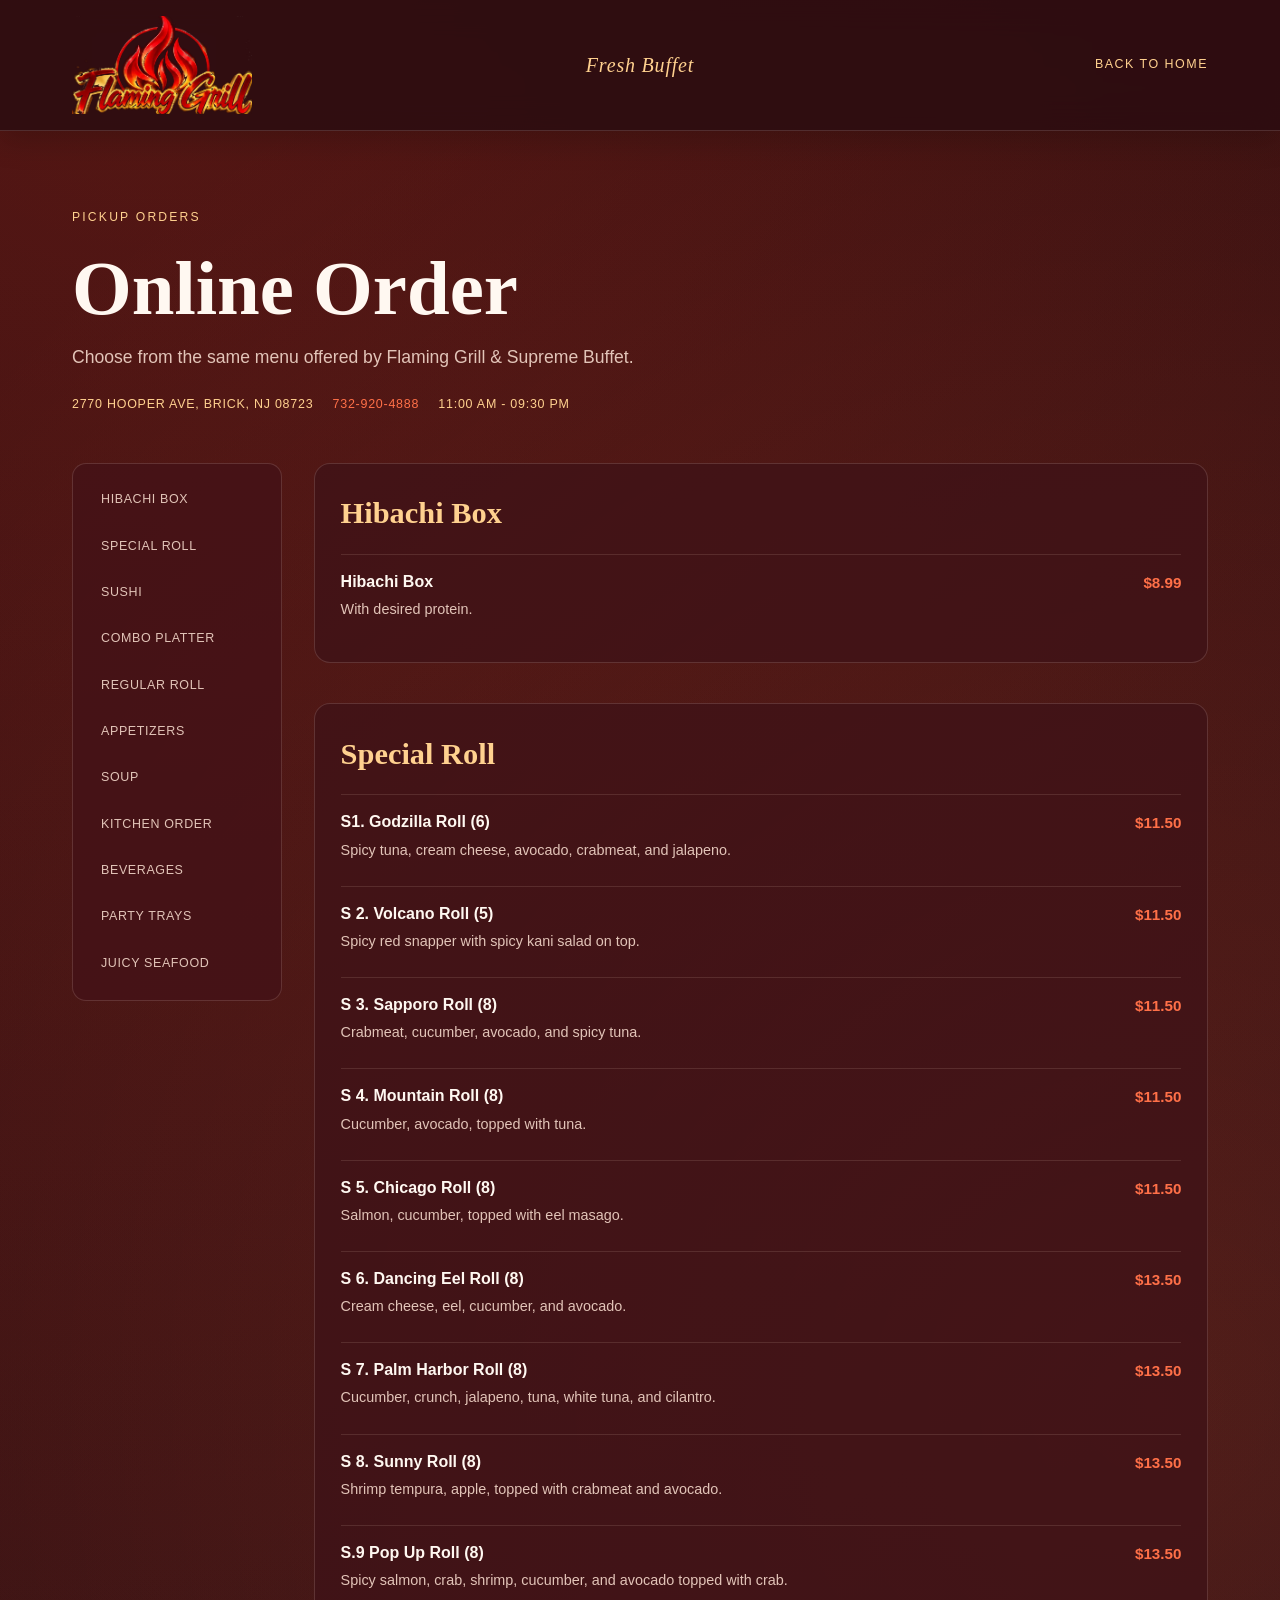
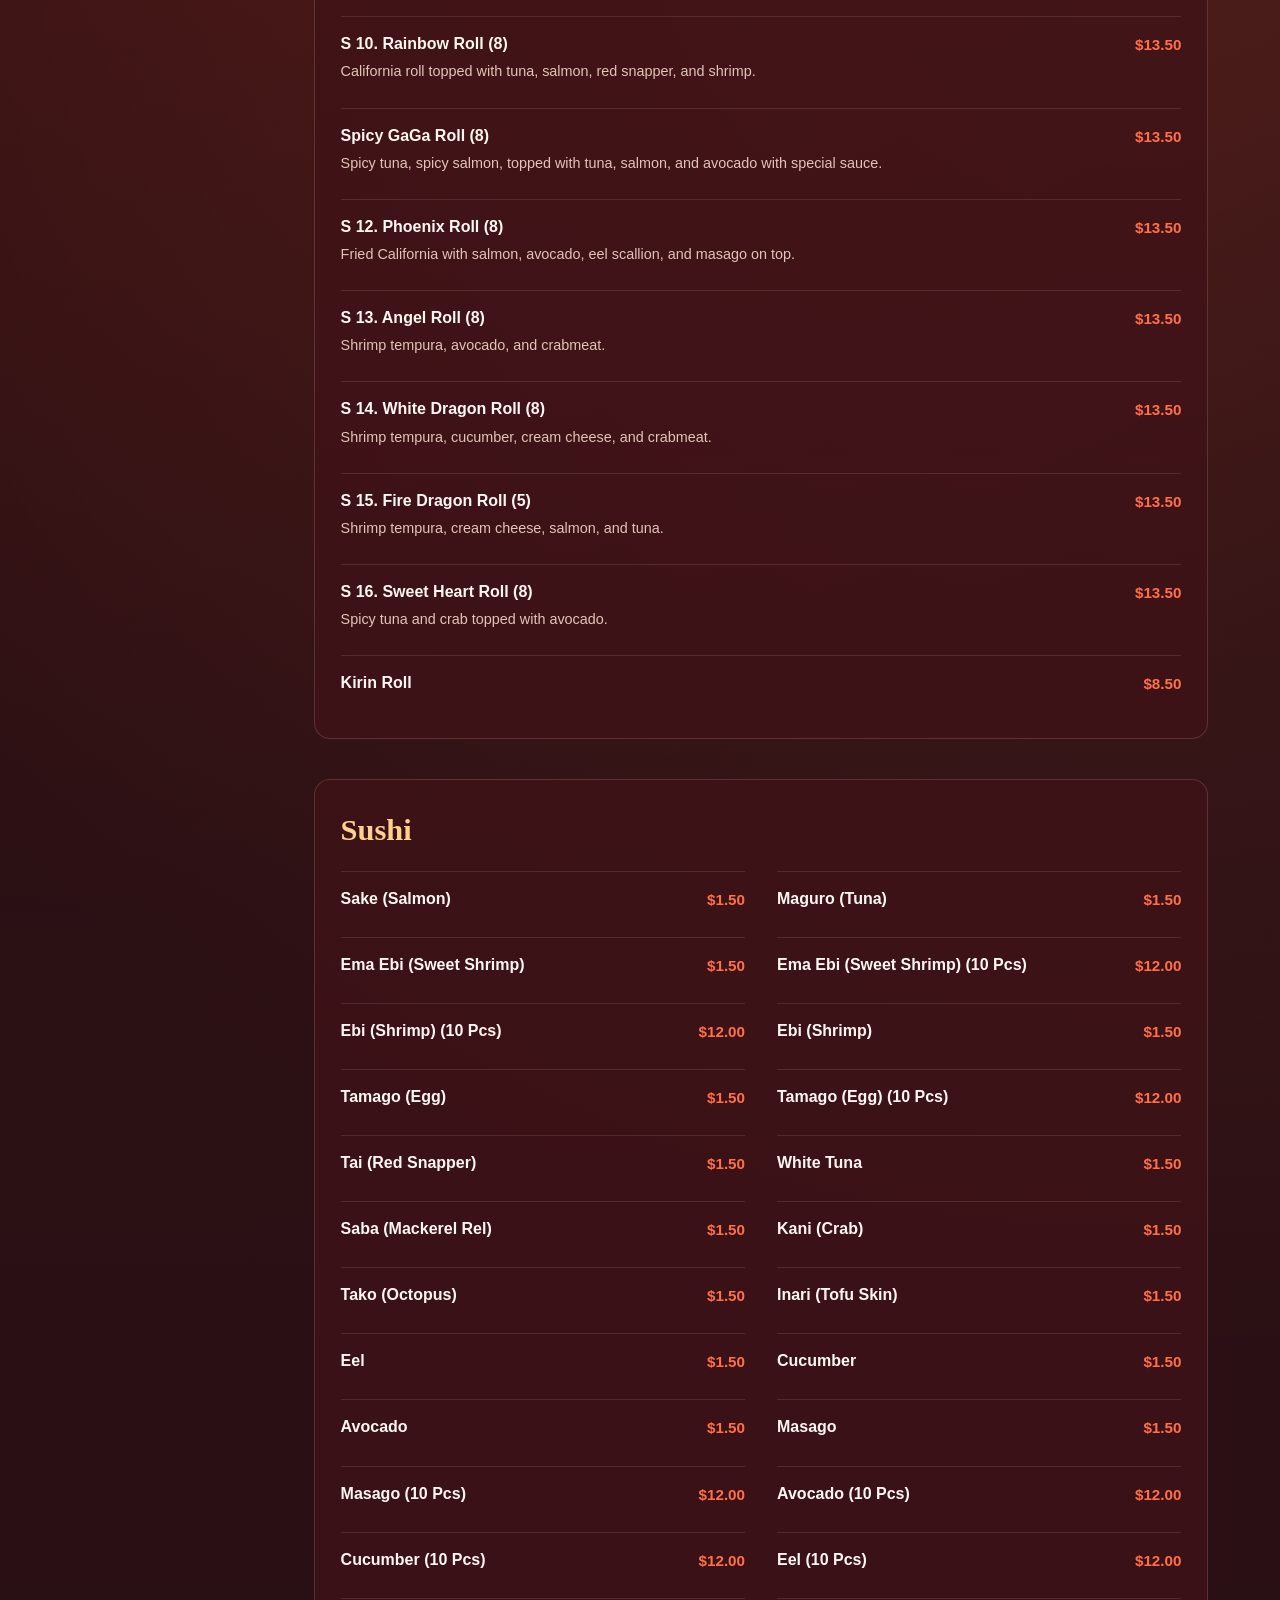
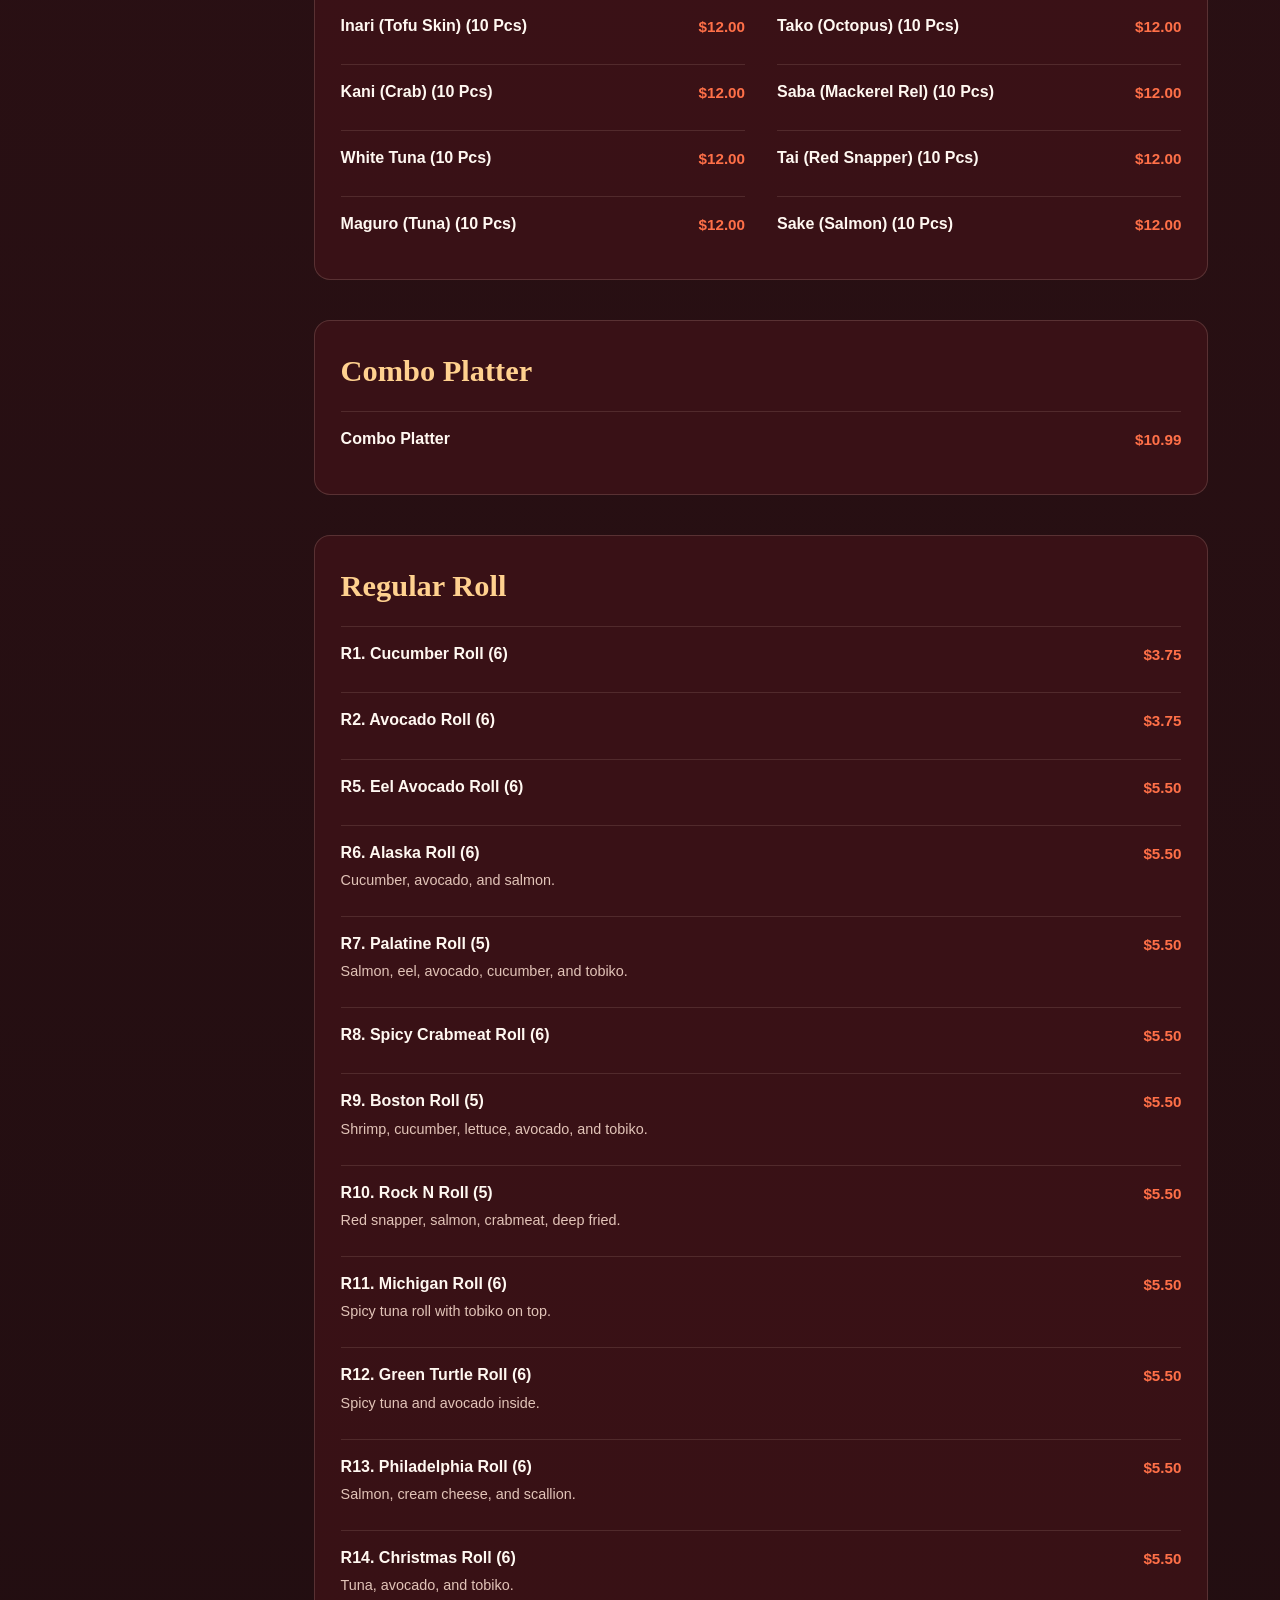
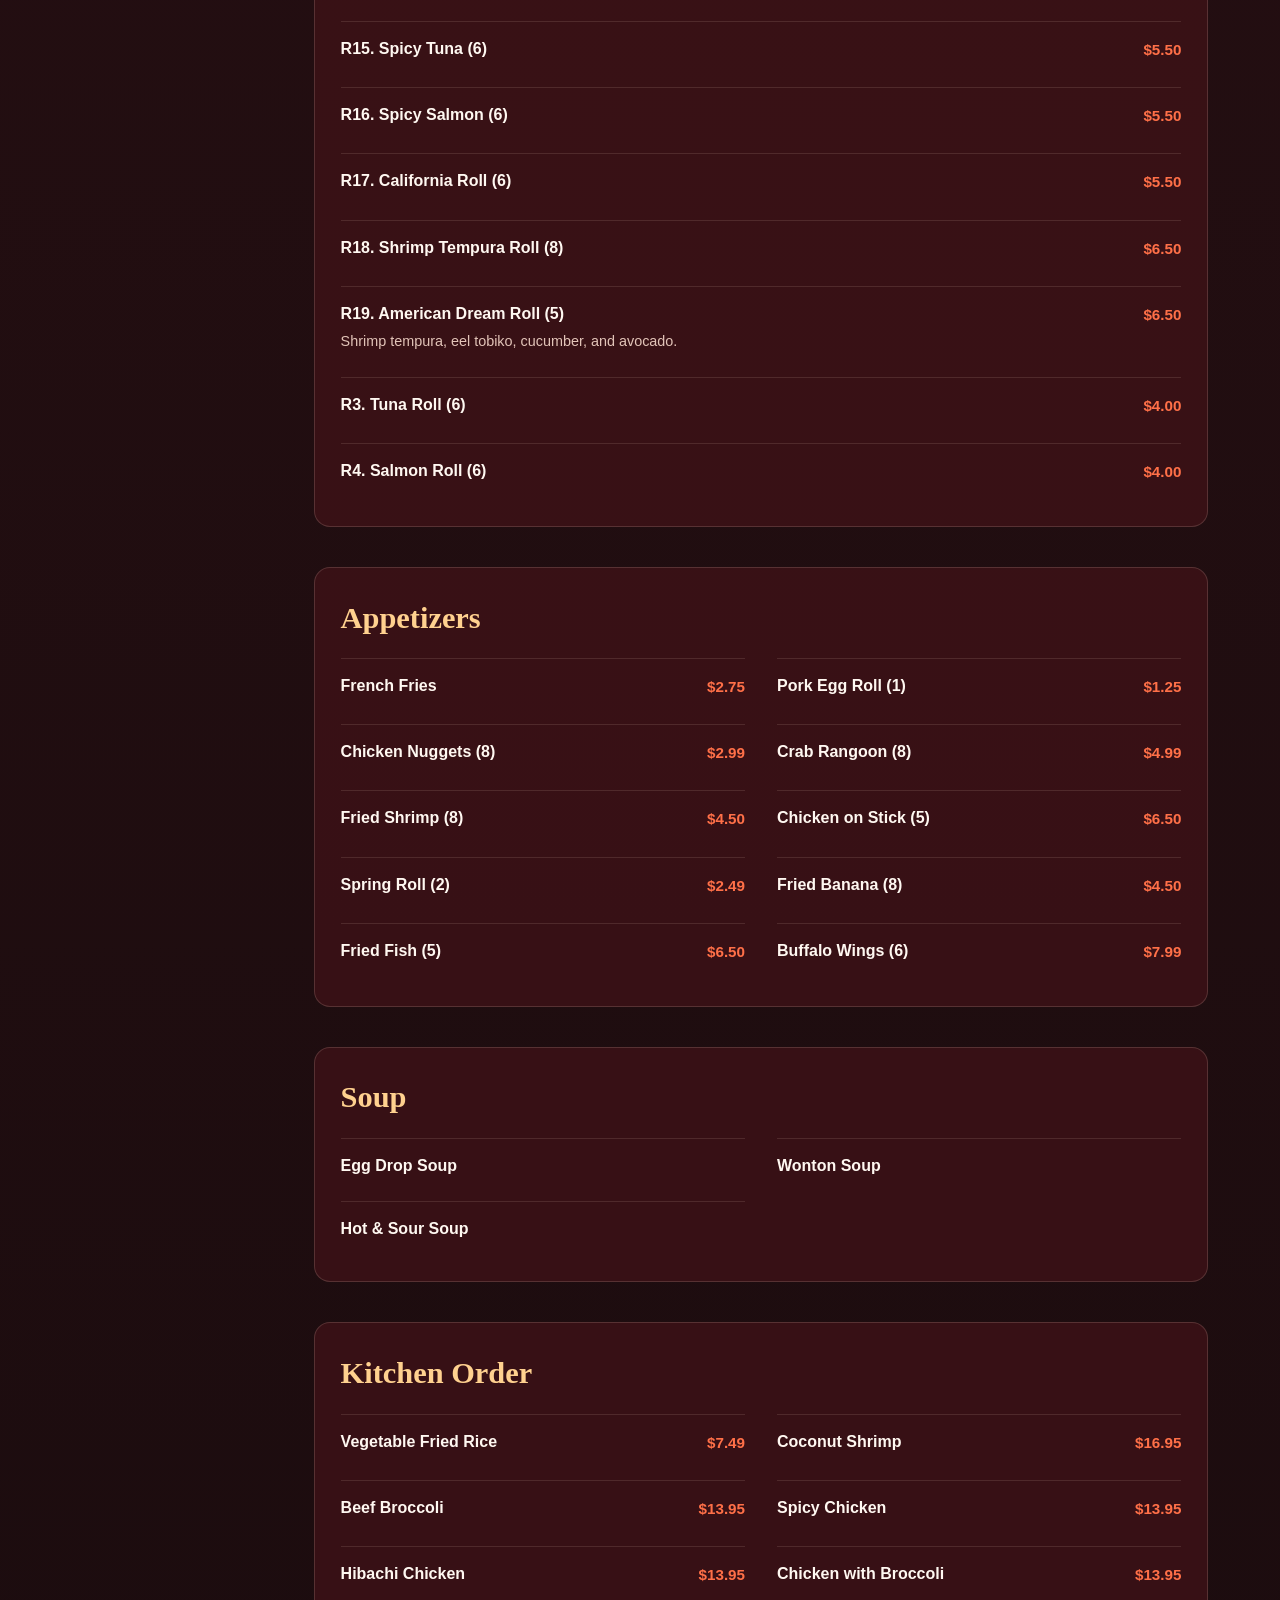
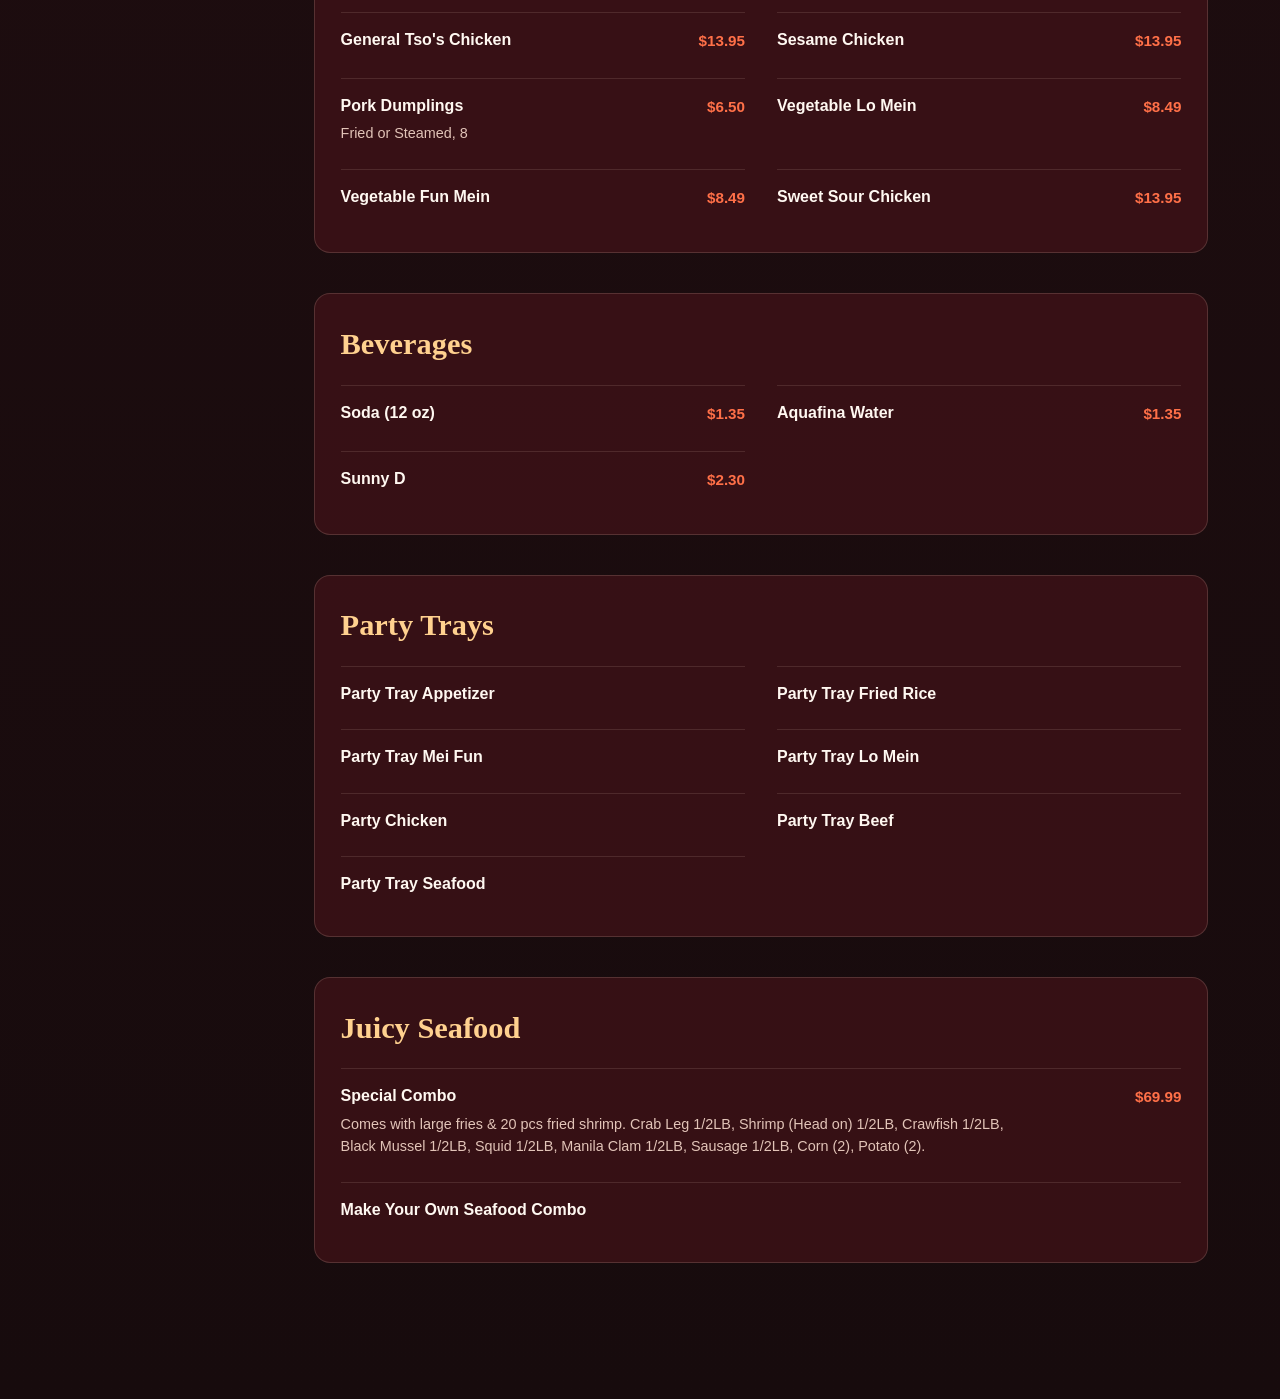
==== order.html @ c7688d75 "Build Flaming Grill restaurant site" ====
<!DOCTYPE html>
<html lang="en">
<head>
    <meta charset="UTF-8">
    <meta name="viewport" content="width=device-width, initial-scale=1.0">
    <title>Online Order | Flaming Grill</title>
    <meta name="description" content="Order sushi, hibachi, seafood, kitchen favorites, and more from Flaming Grill in Brick, New Jersey.">
    <link rel="stylesheet" href="styles.css">
</head>
<body class="order-page">
    <nav class="navbar" aria-label="Primary navigation">
        <div class="nav-container">
            <a class="logo" href="./index.html" aria-label="Flaming Grill home">
                <img class="logo-image-extracted" src="./images/flaming-grill-transparent.png" alt="Flaming Grill">
            </a>
            <span class="nav-slogan">Fresh Buffet</span>
            <a class="back-link" href="./index.html">Back to Home</a>
        </div>
    </nav>

    <main class="order-main">
        <header class="order-header">
            <span class="eyebrow">Pickup orders</span>
            <h1>Online Order</h1>
            <p>Choose from the same menu offered by Flaming Grill &amp; Supreme Buffet.</p>
            <div class="order-meta">
                <span>2770 HOOPER AVE, BRICK, NJ 08723</span>
                <a href="tel:+17329204888">732-920-4888</a>
                <span>11:00 AM - 09:30 PM</span>
            </div>
        </header>

        <div class="order-layout">
            <aside class="order-categories" aria-label="Order categories">
                <a href="#hibachi-box">Hibachi Box</a>
                <a href="#special-roll">Special Roll</a>
                <a href="#sushi">Sushi</a>
                <a href="#combo-platter">Combo Platter</a>
                <a href="#regular-roll">Regular Roll</a>
                <a href="#appetizers">Appetizers</a>
                <a href="#soup">Soup</a>
                <a href="#kitchen-order">Kitchen Order</a>
                <a href="#beverages">Beverages</a>
                <a href="#party-trays">Party Trays</a>
                <a href="#juicy-seafood">Juicy Seafood</a>
            </aside>

            <div class="order-menu">
                <section class="order-section" id="hibachi-box">
                    <h2>Hibachi Box</h2>
                    <article class="order-item"><div><h3>Hibachi Box</h3><p>With desired protein.</p></div><strong>$8.99</strong></article>
                </section>

                <section class="order-section" id="special-roll">
                    <h2>Special Roll</h2>
                    <div class="order-items">
                        <article class="order-item"><div><h3>S1. Godzilla Roll (6)</h3><p>Spicy tuna, cream cheese, avocado, crabmeat, and jalapeno.</p></div><strong>$11.50</strong></article>
                        <article class="order-item"><div><h3>S 2. Volcano Roll (5)</h3><p>Spicy red snapper with spicy kani salad on top.</p></div><strong>$11.50</strong></article>
                        <article class="order-item"><div><h3>S 3. Sapporo Roll (8)</h3><p>Crabmeat, cucumber, avocado, and spicy tuna.</p></div><strong>$11.50</strong></article>
                        <article class="order-item"><div><h3>S 4. Mountain Roll (8)</h3><p>Cucumber, avocado, topped with tuna.</p></div><strong>$11.50</strong></article>
                        <article class="order-item"><div><h3>S 5. Chicago Roll (8)</h3><p>Salmon, cucumber, topped with eel masago.</p></div><strong>$11.50</strong></article>
                        <article class="order-item"><div><h3>S 6. Dancing Eel Roll (8)</h3><p>Cream cheese, eel, cucumber, and avocado.</p></div><strong>$13.50</strong></article>
                        <article class="order-item"><div><h3>S 7. Palm Harbor Roll (8)</h3><p>Cucumber, crunch, jalapeno, tuna, white tuna, and cilantro.</p></div><strong>$13.50</strong></article>
                        <article class="order-item"><div><h3>S 8. Sunny Roll (8)</h3><p>Shrimp tempura, apple, topped with crabmeat and avocado.</p></div><strong>$13.50</strong></article>
                        <article class="order-item"><div><h3>S.9 Pop Up Roll (8)</h3><p>Spicy salmon, crab, shrimp, cucumber, and avocado topped with crab.</p></div><strong>$13.50</strong></article>
                        <article class="order-item"><div><h3>S 10. Rainbow Roll (8)</h3><p>California roll topped with tuna, salmon, red snapper, and shrimp.</p></div><strong>$13.50</strong></article>
                        <article class="order-item"><div><h3>Spicy GaGa Roll (8)</h3><p>Spicy tuna, spicy salmon, topped with tuna, salmon, and avocado with special sauce.</p></div><strong>$13.50</strong></article>
                        <article class="order-item"><div><h3>S 12. Phoenix Roll (8)</h3><p>Fried California with salmon, avocado, eel scallion, and masago on top.</p></div><strong>$13.50</strong></article>
                        <article class="order-item"><div><h3>S 13. Angel Roll (8)</h3><p>Shrimp tempura, avocado, and crabmeat.</p></div><strong>$13.50</strong></article>
                        <article class="order-item"><div><h3>S 14. White Dragon Roll (8)</h3><p>Shrimp tempura, cucumber, cream cheese, and crabmeat.</p></div><strong>$13.50</strong></article>
                        <article class="order-item"><div><h3>S 15. Fire Dragon Roll (5)</h3><p>Shrimp tempura, cream cheese, salmon, and tuna.</p></div><strong>$13.50</strong></article>
                        <article class="order-item"><div><h3>S 16. Sweet Heart Roll (8)</h3><p>Spicy tuna and crab topped with avocado.</p></div><strong>$13.50</strong></article>
                        <article class="order-item"><div><h3>Kirin Roll</h3></div><strong>$8.50</strong></article>
                    </div>
                </section>

                <section class="order-section" id="sushi">
                    <h2>Sushi</h2>
                    <div class="order-items compact-items">
                        <article class="order-item"><h3>Sake (Salmon)</h3><strong>$1.50</strong></article>
                        <article class="order-item"><h3>Maguro (Tuna)</h3><strong>$1.50</strong></article>
                        <article class="order-item"><h3>Ema Ebi (Sweet Shrimp)</h3><strong>$1.50</strong></article>
                        <article class="order-item"><h3>Ema Ebi (Sweet Shrimp) (10 Pcs)</h3><strong>$12.00</strong></article>
                        <article class="order-item"><h3>Ebi (Shrimp) (10 Pcs)</h3><strong>$12.00</strong></article>
                        <article class="order-item"><h3>Ebi (Shrimp)</h3><strong>$1.50</strong></article>
                        <article class="order-item"><h3>Tamago (Egg)</h3><strong>$1.50</strong></article>
                        <article class="order-item"><h3>Tamago (Egg) (10 Pcs)</h3><strong>$12.00</strong></article>
                        <article class="order-item"><h3>Tai (Red Snapper)</h3><strong>$1.50</strong></article>
                        <article class="order-item"><h3>White Tuna</h3><strong>$1.50</strong></article>
                        <article class="order-item"><h3>Saba (Mackerel Rel)</h3><strong>$1.50</strong></article>
                        <article class="order-item"><h3>Kani (Crab)</h3><strong>$1.50</strong></article>
                        <article class="order-item"><h3>Tako (Octopus)</h3><strong>$1.50</strong></article>
                        <article class="order-item"><h3>Inari (Tofu Skin)</h3><strong>$1.50</strong></article>
                        <article class="order-item"><h3>Eel</h3><strong>$1.50</strong></article>
                        <article class="order-item"><h3>Cucumber</h3><strong>$1.50</strong></article>
                        <article class="order-item"><h3>Avocado</h3><strong>$1.50</strong></article>
                        <article class="order-item"><h3>Masago</h3><strong>$1.50</strong></article>
                        <article class="order-item"><h3>Masago (10 Pcs)</h3><strong>$12.00</strong></article>
                        <article class="order-item"><h3>Avocado (10 Pcs)</h3><strong>$12.00</strong></article>
                        <article class="order-item"><h3>Cucumber (10 Pcs)</h3><strong>$12.00</strong></article>
                        <article class="order-item"><h3>Eel (10 Pcs)</h3><strong>$12.00</strong></article>
                        <article class="order-item"><h3>Inari (Tofu Skin) (10 Pcs)</h3><strong>$12.00</strong></article>
                        <article class="order-item"><h3>Tako (Octopus) (10 Pcs)</h3><strong>$12.00</strong></article>
                        <article class="order-item"><h3>Kani (Crab) (10 Pcs)</h3><strong>$12.00</strong></article>
                        <article class="order-item"><h3>Saba (Mackerel Rel) (10 Pcs)</h3><strong>$12.00</strong></article>
                        <article class="order-item"><h3>White Tuna (10 Pcs)</h3><strong>$12.00</strong></article>
                        <article class="order-item"><h3>Tai (Red Snapper) (10 Pcs)</h3><strong>$12.00</strong></article>
                        <article class="order-item"><h3>Maguro (Tuna) (10 Pcs)</h3><strong>$12.00</strong></article>
                        <article class="order-item"><h3>Sake (Salmon) (10 Pcs)</h3><strong>$12.00</strong></article>
                    </div>
                </section>

                <section class="order-section" id="combo-platter"><h2>Combo Platter</h2><article class="order-item"><h3>Combo Platter</h3><strong>$10.99</strong></article></section>

                <section class="order-section" id="regular-roll">
                    <h2>Regular Roll</h2>
                    <div class="order-items">
                        <article class="order-item"><h3>R1. Cucumber Roll (6)</h3><strong>$3.75</strong></article>
                        <article class="order-item"><h3>R2. Avocado Roll (6)</h3><strong>$3.75</strong></article>
                        <article class="order-item"><h3>R5. Eel Avocado Roll (6)</h3><strong>$5.50</strong></article>
                        <article class="order-item"><div><h3>R6. Alaska Roll (6)</h3><p>Cucumber, avocado, and salmon.</p></div><strong>$5.50</strong></article>
                        <article class="order-item"><div><h3>R7. Palatine Roll (5)</h3><p>Salmon, eel, avocado, cucumber, and tobiko.</p></div><strong>$5.50</strong></article>
                        <article class="order-item"><h3>R8. Spicy Crabmeat Roll (6)</h3><strong>$5.50</strong></article>
                        <article class="order-item"><div><h3>R9. Boston Roll (5)</h3><p>Shrimp, cucumber, lettuce, avocado, and tobiko.</p></div><strong>$5.50</strong></article>
                        <article class="order-item"><div><h3>R10. Rock N Roll (5)</h3><p>Red snapper, salmon, crabmeat, deep fried.</p></div><strong>$5.50</strong></article>
                        <article class="order-item"><div><h3>R11. Michigan Roll (6)</h3><p>Spicy tuna roll with tobiko on top.</p></div><strong>$5.50</strong></article>
                        <article class="order-item"><div><h3>R12. Green Turtle Roll (6)</h3><p>Spicy tuna and avocado inside.</p></div><strong>$5.50</strong></article>
                        <article class="order-item"><div><h3>R13. Philadelphia Roll (6)</h3><p>Salmon, cream cheese, and scallion.</p></div><strong>$5.50</strong></article>
                        <article class="order-item"><div><h3>R14. Christmas Roll (6)</h3><p>Tuna, avocado, and tobiko.</p></div><strong>$5.50</strong></article>
                        <article class="order-item"><h3>R15. Spicy Tuna (6)</h3><strong>$5.50</strong></article>
                        <article class="order-item"><h3>R16. Spicy Salmon (6)</h3><strong>$5.50</strong></article>
                        <article class="order-item"><h3>R17. California Roll (6)</h3><strong>$5.50</strong></article>
                        <article class="order-item"><h3>R18. Shrimp Tempura Roll (8)</h3><strong>$6.50</strong></article>
                        <article class="order-item"><div><h3>R19. American Dream Roll (5)</h3><p>Shrimp tempura, eel tobiko, cucumber, and avocado.</p></div><strong>$6.50</strong></article>
                        <article class="order-item"><h3>R3. Tuna Roll (6)</h3><strong>$4.00</strong></article>
                        <article class="order-item"><h3>R4. Salmon Roll (6)</h3><strong>$4.00</strong></article>
                    </div>
                </section>

                <section class="order-section" id="appetizers"><h2>Appetizers</h2><div class="order-items compact-items"><article class="order-item"><h3>French Fries</h3><strong>$2.75</strong></article><article class="order-item"><h3>Pork Egg Roll (1)</h3><strong>$1.25</strong></article><article class="order-item"><h3>Chicken Nuggets (8)</h3><strong>$2.99</strong></article><article class="order-item"><h3>Crab Rangoon (8)</h3><strong>$4.99</strong></article><article class="order-item"><h3>Fried Shrimp (8)</h3><strong>$4.50</strong></article><article class="order-item"><h3>Chicken on Stick (5)</h3><strong>$6.50</strong></article><article class="order-item"><h3>Spring Roll (2)</h3><strong>$2.49</strong></article><article class="order-item"><h3>Fried Banana (8)</h3><strong>$4.50</strong></article><article class="order-item"><h3>Fried Fish (5)</h3><strong>$6.50</strong></article><article class="order-item"><h3>Buffalo Wings (6)</h3><strong>$7.99</strong></article></div></section>

                <section class="order-section" id="soup"><h2>Soup</h2><div class="order-items compact-items"><article class="order-item"><h3>Egg Drop Soup</h3></article><article class="order-item"><h3>Wonton Soup</h3></article><article class="order-item"><h3>Hot &amp; Sour Soup</h3></article></div></section>

                <section class="order-section" id="kitchen-order"><h2>Kitchen Order</h2><div class="order-items compact-items"><article class="order-item"><h3>Vegetable Fried Rice</h3><strong>$7.49</strong></article><article class="order-item"><h3>Coconut Shrimp</h3><strong>$16.95</strong></article><article class="order-item"><h3>Beef Broccoli</h3><strong>$13.95</strong></article><article class="order-item"><h3>Spicy Chicken</h3><strong>$13.95</strong></article><article class="order-item"><h3>Hibachi Chicken</h3><strong>$13.95</strong></article><article class="order-item"><h3>Chicken with Broccoli</h3><strong>$13.95</strong></article><article class="order-item"><h3>General Tso's Chicken</h3><strong>$13.95</strong></article><article class="order-item"><h3>Sesame Chicken</h3><strong>$13.95</strong></article><article class="order-item"><div><h3>Pork Dumplings</h3><p>Fried or Steamed, 8</p></div><strong>$6.50</strong></article><article class="order-item"><h3>Vegetable Lo Mein</h3><strong>$8.49</strong></article><article class="order-item"><h3>Vegetable Fun Mein</h3><strong>$8.49</strong></article><article class="order-item"><h3>Sweet Sour Chicken</h3><strong>$13.95</strong></article></div></section>

                <section class="order-section" id="beverages"><h2>Beverages</h2><div class="order-items compact-items"><article class="order-item"><h3>Soda (12 oz)</h3><strong>$1.35</strong></article><article class="order-item"><h3>Aquafina Water</h3><strong>$1.35</strong></article><article class="order-item"><h3>Sunny D</h3><strong>$2.30</strong></article></div></section>

                <section class="order-section" id="party-trays"><h2>Party Trays</h2><div class="order-items compact-items"><article class="order-item"><h3>Party Tray Appetizer</h3></article><article class="order-item"><h3>Party Tray Fried Rice</h3></article><article class="order-item"><h3>Party Tray Mei Fun</h3></article><article class="order-item"><h3>Party Tray Lo Mein</h3></article><article class="order-item"><h3>Party Chicken</h3></article><article class="order-item"><h3>Party Tray Beef</h3></article><article class="order-item"><h3>Party Tray Seafood</h3></article></div></section>

                <section class="order-section" id="juicy-seafood"><h2>Juicy Seafood</h2><div class="order-items"><article class="order-item"><div><h3>Special Combo</h3><p>Comes with large fries &amp; 20 pcs fried shrimp. Crab Leg 1/2LB, Shrimp (Head on) 1/2LB, Crawfish 1/2LB, Black Mussel 1/2LB, Squid 1/2LB, Manila Clam 1/2LB, Sausage 1/2LB, Corn (2), Potato (2).</p></div><strong>$69.99</strong></article><article class="order-item"><h3>Make Your Own Seafood Combo</h3></article></div></section>
            </div>
        </div>
    </main>
    <script src="script.js"></script>
</body>
</html>
---- styles.css ----
:root {
    --bg: #190b0d;
    --bg-2: #2a1013;
    --panel: rgba(43, 17, 20, 0.9);
    --panel-strong: rgba(62, 20, 24, 0.96);
    --card: rgba(53, 21, 24, 0.88);
    --line: rgba(255, 219, 202, 0.16);
    --line-strong: rgba(255, 219, 202, 0.3);
    --text: #fff8f1;
    --muted: #e2c4b8;
    --accent: #e52b22;
    --accent-strong: #ad151b;
    --accent-soft: #ff7048;
    --gold: #ffd18f;
    --white: #ffffff;
    --shadow: rgba(0, 0, 0, 0.45);
    --max-width: 1200px;
}

* {
    margin: 0;
    padding: 0;
    box-sizing: border-box;
}

html {
    scroll-behavior: smooth;
}

body {
    font-family: 'Segoe UI', 'Avenir Next', 'Helvetica Neue', sans-serif;
    background:
        radial-gradient(circle at 12% 0%, rgba(237, 55, 37, 0.28), transparent 32%),
        radial-gradient(circle at 90% 18%, rgba(255, 112, 72, 0.14), transparent 24%),
        linear-gradient(180deg, #1b0a0d 0%, #2b1014 34%, #170b0d 100%);
    color: var(--text);
    line-height: 1.6;
    min-height: 100vh;
}

img {
    display: block;
    max-width: 100%;
}

a {
    text-decoration: none;
}

button,
input,
textarea {
    font: inherit;
}

.container {
    max-width: var(--max-width);
    margin: 0 auto;
    padding: 0 2rem;
}

.sr-only {
    position: absolute;
    width: 1px;
    height: 1px;
    padding: 0;
    margin: -1px;
    overflow: hidden;
    clip: rect(0, 0, 0, 0);
    white-space: nowrap;
    border: 0;
}

.navbar {
    position: sticky;
    top: 0;
    z-index: 1000;
    background: rgba(45, 13, 17, 0.9);
    backdrop-filter: blur(16px);
    border-bottom: 1px solid var(--line);
    box-shadow: 0 10px 28px rgba(0, 0, 0, 0.18);
}

.nav-container {
    max-width: var(--max-width);
    margin: 0 auto;
    padding: 1rem 2rem;
    display: flex;
    align-items: center;
    justify-content: space-between;
    gap: 1rem;
    position: relative;
}

.logo {
    display: inline-flex;
    align-items: center;
    justify-content: center;
    gap: 0.55rem;
    color: var(--white);
}

.logo-image-extracted {
    display: block;
    width: 180px;
    height: 98px;
    object-fit: contain;
    object-position: left center;
}

.nav-slogan {
    position: absolute;
    left: 50%;
    transform: translateX(-50%);
    color: var(--gold);
    font-family: Georgia, 'Times New Roman', serif;
    font-size: 1.25rem;
    font-style: italic;
    letter-spacing: 0.04em;
}

.logo-flame {
    position: relative;
    display: block;
    width: 28px;
    height: 38px;
    transform: rotate(-7deg);
}

.logo-flame::before,
.logo-flame::after,
.logo-flame i,
.logo-flame b {
    position: absolute;
    display: block;
    content: '';
    border-radius: 70% 25% 70% 25%;
    transform: rotate(45deg);
}

.logo-flame::before {
    right: 1px;
    bottom: 1px;
    width: 22px;
    height: 29px;
    background: var(--accent);
}

.logo-flame::after {
    right: 6px;
    bottom: 6px;
    width: 13px;
    height: 19px;
    background: var(--gold);
}

.logo-flame i {
    left: 1px;
    top: 1px;
    width: 11px;
    height: 22px;
    background: var(--accent-soft);
}

.logo-flame b {
    left: 7px;
    top: 10px;
    width: 7px;
    height: 14px;
    background: var(--gold);
}

.logo-words {
    display: inline-flex;
    align-items: baseline;
    column-gap: 0.3rem;
    line-height: 0.9;
    white-space: nowrap;
}

.logo-words strong,
.logo-words em {
    font-family: 'Arial Narrow', 'Helvetica Neue', sans-serif;
    font-style: normal;
    font-weight: 900;
}

.logo-words strong {
    font-size: 0.97rem;
    letter-spacing: 0.02em;
}

.logo-words strong:first-child {
    color: var(--accent-soft);
}

.logo-words strong:nth-child(2) {
    color: #ffdfd0;
}

.logo-words em {
    color: var(--gold);
    font-size: 0.58rem;
    letter-spacing: 0.08em;
}

.nav-menu {
    display: flex;
    align-items: center;
    gap: 1.2rem;
    transition: all 0.3s ease;
}

.nav-link {
    color: rgba(255, 255, 255, 0.8);
    font-size: 0.82rem;
    letter-spacing: 0.08em;
    text-transform: uppercase;
    padding: 0.5rem 0.8rem;
    border-radius: 999px;
    transition: all 0.25s ease;
}

.nav-link:hover {
    background: rgba(255, 255, 255, 0.04);
    color: var(--gold);
    transform: translateY(-1px);
}

.register-btn {
    background: linear-gradient(135deg, var(--accent), var(--accent-soft));
    color: var(--white);
    border: 1px solid rgba(255, 255, 255, 0.12);
    box-shadow: 0 12px 30px rgba(216, 64, 45, 0.2);
    padding: 0.7rem 1.1rem;
}

.register-btn:hover {
    filter: brightness(1.06);
    color: var(--white);
}

.menu-toggle {
    display: none;
    width: 48px;
    height: 48px;
    border: 1px solid var(--line-strong);
    background: rgba(255, 255, 255, 0.03);
    border-radius: 50%;
    align-items: center;
    justify-content: center;
    flex-direction: column;
    gap: 5px;
    cursor: pointer;
    transition: all 0.25s ease;
}

.menu-toggle span {
    width: 18px;
    height: 2px;
    background: var(--white);
    border-radius: 999px;
    display: block;
    transition: transform 0.25s ease, opacity 0.25s ease;
}

.menu-toggle[aria-expanded='true'] span:nth-child(1) {
    transform: translateY(7px) rotate(45deg);
}

.menu-toggle[aria-expanded='true'] span:nth-child(2) {
    opacity: 0;
}

.menu-toggle[aria-expanded='true'] span:nth-child(3) {
    transform: translateY(-7px) rotate(-45deg);
}

.menu-panel-head {
    display: none;
    justify-content: space-between;
    align-items: center;
    padding: 0.25rem 0.3rem 0.8rem;
    color: var(--gold);
    font-size: 0.7rem;
    letter-spacing: 0.12em;
    text-transform: uppercase;
    border-bottom: 1px solid var(--line);
}

.menu-panel-fire {
    color: var(--accent-soft);
    font-size: 1rem;
}

.glass-card {
    background: linear-gradient(180deg, rgba(83, 27, 30, 0.9), rgba(38, 14, 17, 0.94));
    border: 1px solid var(--line);
    border-radius: 16px;
    padding: 2rem;
    box-shadow: 0 18px 40px rgba(0, 0, 0, 0.2);
    transition: transform 0.3s ease, box-shadow 0.3s ease, border-color 0.3s ease;
}

.glass-card:hover {
    transform: translateY(-6px);
    border-color: rgba(248, 210, 140, 0.4);
    box-shadow: 0 24px 48px rgba(0, 0, 0, 0.26);
}

.hero {
    max-width: var(--max-width);
    margin: 0 auto;
    padding: 5.5rem 2rem 5rem;
    display: grid;
    grid-template-columns: 0.96fr 1.04fr;
    gap: 4rem;
    align-items: start;
}

.hero-content {
    padding-top: 2rem;
}

.eyebrow {
    display: inline-block;
    margin-bottom: 1rem;
    color: var(--gold);
    font-size: 0.76rem;
    letter-spacing: 0.18em;
    text-transform: uppercase;
}

.hero-content h1 {
    font-family: Georgia, 'Times New Roman', serif;
    font-size: clamp(3.2rem, 6vw, 6rem);
    font-weight: 600;
    letter-spacing: -0.05em;
    line-height: 0.96;
    margin-bottom: 1.2rem;
    color: var(--text);
}

.hero-wordmark {
    max-width: 650px;
    margin-bottom: 1.2rem;
}

.hero-wordmark img {
    width: 100%;
    height: auto;
    mix-blend-mode: screen;
    filter: saturate(1.08) contrast(1.04);
}

.hero-content p {
    max-width: 40rem;
    color: #f0d1c3;
    font-size: 1.18rem;
    line-height: 1.7;
    margin-bottom: 2rem;
}

.cta-button,
.promo-button,
.branch-button,
.register-submit {
    border: none;
    border-radius: 999px;
    background: linear-gradient(135deg, var(--accent), var(--accent-soft));
    color: var(--white);
    font-weight: 700;
    letter-spacing: 0.04em;
    cursor: pointer;
    transition: transform 0.22s ease, box-shadow 0.22s ease;
    box-shadow: 0 16px 35px rgba(216, 64, 45, 0.18);
}

.cta-button {
    padding: 1rem 2.4rem;
    font-size: 1rem;
}

.cta-button:hover,
.promo-button:hover,
.branch-button:hover,
.register-submit:hover {
    transform: translateY(-2px);
    box-shadow: 0 20px 38px rgba(216, 64, 45, 0.28);
}

.hero-image img {
    width: 100%;
    height: 100%;
    min-height: 540px;
    object-fit: cover;
    object-position: center center;
    filter: brightness(1.12) saturate(1.08);
    border-radius: 28px;
    border: 1px solid rgba(255, 255, 255, 0.08);
    box-shadow: 0 28px 60px rgba(71, 8, 12, 0.5);
}

.hot-dishes,
.promotions,
.menu-categories,
.branches,
.story,
.member-register {
    padding: 5.5rem 0;
}

.hot-dishes,
.menu-categories {
    background: rgba(112, 23, 27, 0.14);
}

.promotions,
.branches,
.member-register {
    background: rgba(255, 116, 70, 0.06);
}

.section-title {
    position: relative;
    text-align: center;
    margin-bottom: 3rem;
    color: var(--text);
    font-size: clamp(2rem, 4vw, 3rem);
    letter-spacing: -0.04em;
    font-weight: 600;
}

.section-title::after {
    content: '';
    position: absolute;
    left: 50%;
    bottom: -0.9rem;
    width: 110px;
    height: 3px;
    transform: translateX(-50%);
    border-radius: 999px;
    background: linear-gradient(90deg, transparent, var(--accent), transparent);
}

.dishes-grid,
.promotion-cards,
.categories-grid,
.branches-grid {
    display: grid;
    gap: 2rem;
}

.dishes-grid {
    grid-template-columns: repeat(auto-fit, minmax(240px, 1fr));
}

.dish-card {
    overflow: hidden;
    text-align: center;
}

.dish-card img {
    width: 100%;
    height: 220px;
    object-fit: cover;
    border-radius: 18px;
    margin-bottom: 1.3rem;
    transition: transform 0.38s ease;
}

.dish-card:hover img,
.category-item:hover img {
    transform: scale(1.04);
}

.dish-card h3,
.promo-card h3,
.branch-card h3,
.category-item h3 {
    color: var(--text);
    font-size: 1.4rem;
    line-height: 1.25;
    margin-bottom: 0.6rem;
}

.dish-card p,
.promo-card p,
.branch-card p,
.category-item p,
.story-text p {
    color: var(--muted);
    line-height: 1.8;
}

.price {
    display: inline-block;
    margin-top: 1rem;
    padding: 0.5rem 0.9rem;
    border-radius: 999px;
    background: rgba(216, 64, 45, 0.12);
    border: 1px solid rgba(255, 157, 87, 0.2);
    color: var(--gold);
    font-weight: 700;
}

.promotion-cards {
    grid-template-columns: repeat(auto-fit, minmax(280px, 1fr));
}

.promo-card {
    position: relative;
    overflow: hidden;
    padding-top: 3.5rem;
}

.promo-badge {
    position: absolute;
    top: 1.2rem;
    right: -2.1rem;
    padding: 0.45rem 2.2rem;
    background: linear-gradient(135deg, rgba(216, 64, 45, 1), rgba(255, 157, 87, 1));
    color: var(--white);
    font-size: 0.7rem;
    letter-spacing: 0.12em;
    text-transform: uppercase;
    transform: rotate(45deg);
    box-shadow: 0 14px 28px rgba(216, 64, 45, 0.2);
}

.promo-button {
    width: 100%;
    margin-top: 1.3rem;
    padding: 0.8rem 1.2rem;
}

.categories-grid {
    grid-template-columns: repeat(auto-fit, minmax(200px, 1fr));
}

.category-item {
    text-align: center;
    overflow: hidden;
}

.category-item img {
    width: 100%;
    height: 180px;
    object-fit: cover;
    border-radius: 18px;
    margin-bottom: 1rem;
    transition: transform 0.32s ease;
}

.branches-grid {
    grid-template-columns: repeat(auto-fit, minmax(260px, 1fr));
}

.branch-card {
    display: flex;
    flex-direction: column;
    gap: 0.8rem;
}

.branch-button {
    width: 100%;
    padding: 0.8rem 1.2rem;
    margin-top: 0.4rem;
    display: block;
    text-align: center;
}

.story-content {
    display: grid;
    grid-template-columns: 1.05fr 0.95fr;
    gap: 2.5rem;
    align-items: center;
}

.story-text h2 {
    color: var(--text);
    font-size: clamp(2rem, 4vw, 3rem);
    letter-spacing: -0.04em;
    margin-bottom: 1.1rem;
}

.story-text p + p {
    margin-top: 1rem;
}

.story-image img {
    width: 100%;
    min-height: 420px;
    object-fit: cover;
    border-radius: 24px;
    box-shadow: 0 30px 60px rgba(0, 0, 0, 0.25);
}

.member-register {
    padding-top: 3rem;
}

.register-form {
    max-width: 620px;
    margin: 0 auto;
}

.register-form h2 {
    color: var(--text);
    text-align: center;
    font-size: clamp(2rem, 3vw, 2.6rem);
    margin-bottom: 1.7rem;
}

.register-form form {
    display: flex;
    flex-direction: column;
    gap: 1.1rem;
}

.register-form input,
.register-form textarea {
    width: 100%;
    padding: 1rem 1.1rem;
    border-radius: 14px;
    border: 1px solid rgba(255, 255, 255, 0.08);
    background: rgba(255, 255, 255, 0.02);
    color: var(--text);
    transition: border-color 0.25s ease, box-shadow 0.25s ease;
}

.register-form input::placeholder,
.register-form textarea::placeholder {
    color: rgba(255, 255, 255, 0.45);
}

.register-form input:focus,
.register-form textarea:focus {
    outline: none;
    border-color: rgba(248, 210, 140, 0.6);
    box-shadow: 0 0 0 4px rgba(248, 210, 140, 0.08);
}

.register-form textarea {
    min-height: 110px;
    resize: vertical;
}

.register-submit {
    width: 100%;
    padding: 1rem 1.2rem;
}

.footer {
    margin-top: 2rem;
    background: linear-gradient(180deg, rgba(76, 18, 22, 0.96), rgba(31, 10, 13, 1));
    border-top: 1px solid var(--line);
    padding: 3rem 0 1.5rem;
}

.footer-content {
    display: grid;
    grid-template-columns: repeat(auto-fit, minmax(180px, 1fr));
    gap: 2rem;
    margin-bottom: 2rem;
}

.footer-section h4 {
    color: var(--text);
    font-size: 1rem;
    margin-bottom: 1rem;
    letter-spacing: 0.06em;
    text-transform: uppercase;
}

.footer-section ul {
    list-style: none;
}

.footer-section li + li {
    margin-top: 0.7rem;
}

.footer-section a {
    color: var(--muted);
    transition: color 0.2s ease;
}

.footer-section a:hover {
    color: var(--gold);
}

.footer-bottom {
    padding-top: 1.4rem;
    border-top: 1px solid var(--line);
    color: rgba(255, 255, 255, 0.62);
    text-align: center;
}

.reveal {
    opacity: 0;
    transform: translateY(30px);
    transition: opacity 0.7s ease, transform 0.7s ease;
}

.reveal.is-visible {
    opacity: 1;
    transform: translateY(0);
}

@media (max-width: 900px) {
    .hero {
        grid-template-columns: 1fr;
        gap: 2rem;
    }

    .hero-image img {
        min-height: 420px;
    }

    .story-content {
        grid-template-columns: 1fr;
    }
}

@media (max-width: 768px) {
    .nav-container {
        padding: 0.9rem 1rem;
    }

    .menu-toggle {
        display: flex;
    }

    .menu-panel-head {
        display: flex;
    }

    .nav-menu {
        position: absolute;
        right: 1rem;
        top: calc(100% + 0.7rem);
        left: 1rem;
        display: flex;
        flex-direction: column;
        align-items: flex-start;
        padding: 1rem 1rem 0.8rem;
        background: rgba(9, 11, 13, 0.96);
        border: 1px solid var(--line);
        border-radius: 18px;
        box-shadow: 0 22px 34px rgba(0, 0, 0, 0.28);
        opacity: 0;
        pointer-events: none;
        transform: translateY(-8px);
    }

    .nav-menu.is-open {
        opacity: 1;
        pointer-events: auto;
        transform: translateY(0);
    }

    .nav-link {
        width: 100%;
        padding: 0.75rem 0.4rem;
        border-radius: 10px;
    }

    .hero,
    .hot-dishes,
    .promotions,
    .menu-categories,
    .branches,
    .story,
    .member-register {
        padding-left: 1rem;
        padding-right: 1rem;
    }
}

@media (max-width: 480px) {
    .logo-image-extracted {
        width: 180px;
        height: 86px;
    }

    .nav-slogan {
        display: none;
    }

    .logo-words strong {
        font-size: 0.8rem;
    }

    .hero {
        padding-top: 4rem;
    }

    .hero-content {
        padding-top: 0;
    }

    .hero-content p {
        font-size: 1rem;
    }

    .glass-card {
        padding: 1.2rem;
    }
}

.back-link {
    color: var(--gold);
    font-size: 0.78rem;
    letter-spacing: 0.12em;
    text-transform: uppercase;
}

.back-link:hover {
    color: var(--white);
}

.order-main {
    max-width: var(--max-width);
    margin: 0 auto;
    padding: 4.5rem 2rem 6rem;
}

.order-header {
    max-width: 760px;
    margin-bottom: 3rem;
}

.order-header h1 {
    margin: 0.5rem 0 1rem;
    color: var(--text);
    font-family: Georgia, 'Times New Roman', serif;
    font-size: clamp(3rem, 6vw, 5.4rem);
    line-height: 0.98;
}

.order-header > p {
    color: var(--muted);
    font-size: 1.1rem;
}

.order-meta {
    display: flex;
    flex-wrap: wrap;
    gap: 0.65rem 1.2rem;
    margin-top: 1.5rem;
    color: var(--gold);
    font-size: 0.78rem;
    letter-spacing: 0.06em;
    text-transform: uppercase;
}

.order-meta a {
    color: var(--accent-soft);
}

.order-layout {
    display: grid;
    grid-template-columns: 210px minmax(0, 1fr);
    gap: 2rem;
    align-items: start;
}

.order-categories {
    position: sticky;
    top: 104px;
    display: flex;
    flex-direction: column;
    gap: 0.35rem;
    padding: 1rem;
    background: rgba(68, 18, 23, 0.8);
    border: 1px solid var(--line);
    border-radius: 14px;
}

.order-categories a {
    padding: 0.65rem 0.75rem;
    border-radius: 8px;
    color: var(--muted);
    font-size: 0.78rem;
    letter-spacing: 0.05em;
    text-transform: uppercase;
}

.order-categories a:hover {
    background: var(--accent-strong);
    color: var(--white);
}

.order-menu {
    min-width: 0;
}

.order-section {
    scroll-margin-top: 100px;
    margin-bottom: 2.5rem;
    padding: 1.6rem;
    background: rgba(63, 19, 24, 0.78);
    border: 1px solid var(--line);
    border-radius: 16px;
}

.order-section h2 {
    margin-bottom: 1rem;
    color: var(--gold);
    font-family: Georgia, 'Times New Roman', serif;
    font-size: 1.9rem;
}

.order-items {
    display: grid;
    gap: 0.55rem;
}

.order-item {
    display: flex;
    justify-content: space-between;
    gap: 1.5rem;
    padding: 1rem 0;
    border-top: 1px solid rgba(255, 219, 202, 0.12);
}

.order-item h3 {
    color: var(--text);
    font-size: 1rem;
    line-height: 1.35;
}

.order-item p {
    max-width: 700px;
    margin-top: 0.35rem;
    color: var(--muted);
    font-size: 0.9rem;
    line-height: 1.55;
}

.order-item strong {
    flex: 0 0 auto;
    color: var(--accent-soft);
    font-size: 0.95rem;
}

.compact-items {
    grid-template-columns: repeat(2, minmax(0, 1fr));
    column-gap: 2rem;
}

@media (max-width: 760px) {
    .order-main {
        padding: 3rem 1rem 4rem;
    }

    .order-layout {
        grid-template-columns: 1fr;
    }

    .order-categories {
        position: static;
        display: grid;
        grid-template-columns: repeat(2, minmax(0, 1fr));
    }

    .compact-items {
        grid-template-columns: 1fr;
    }
}
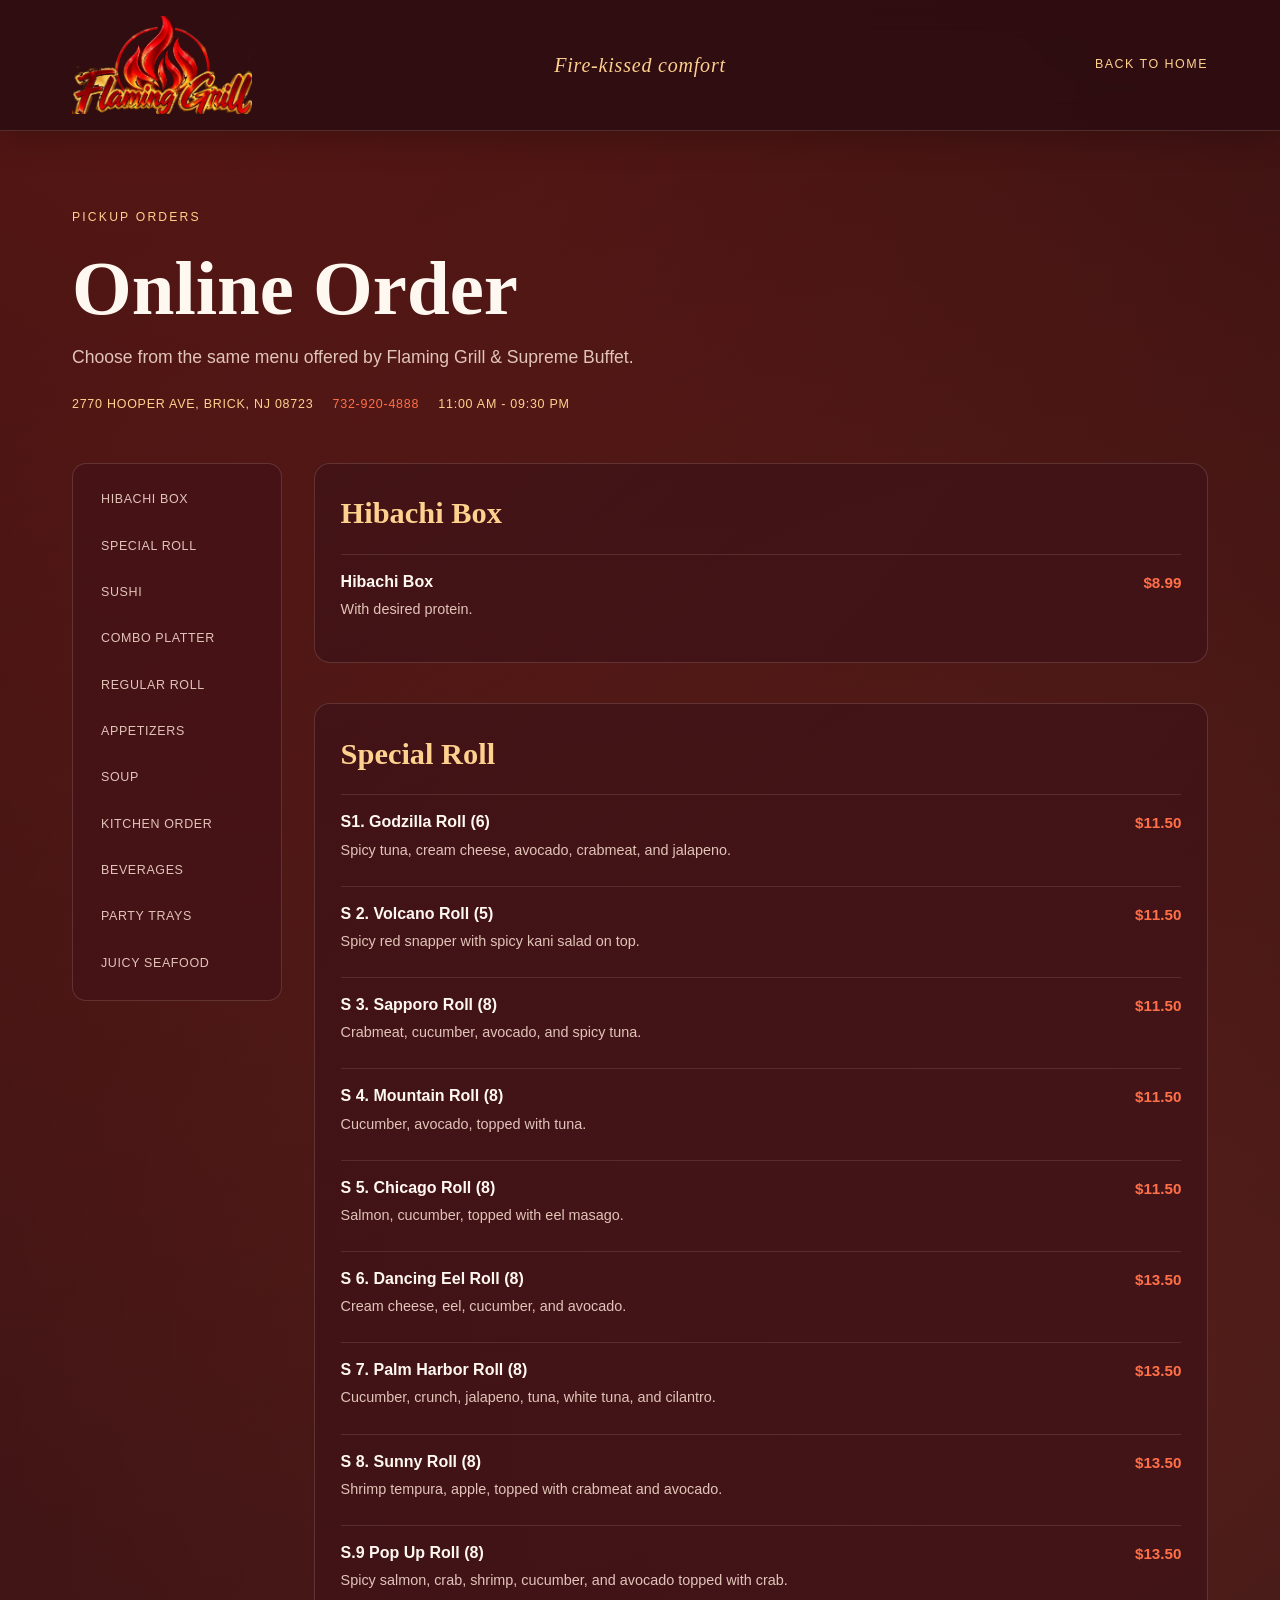
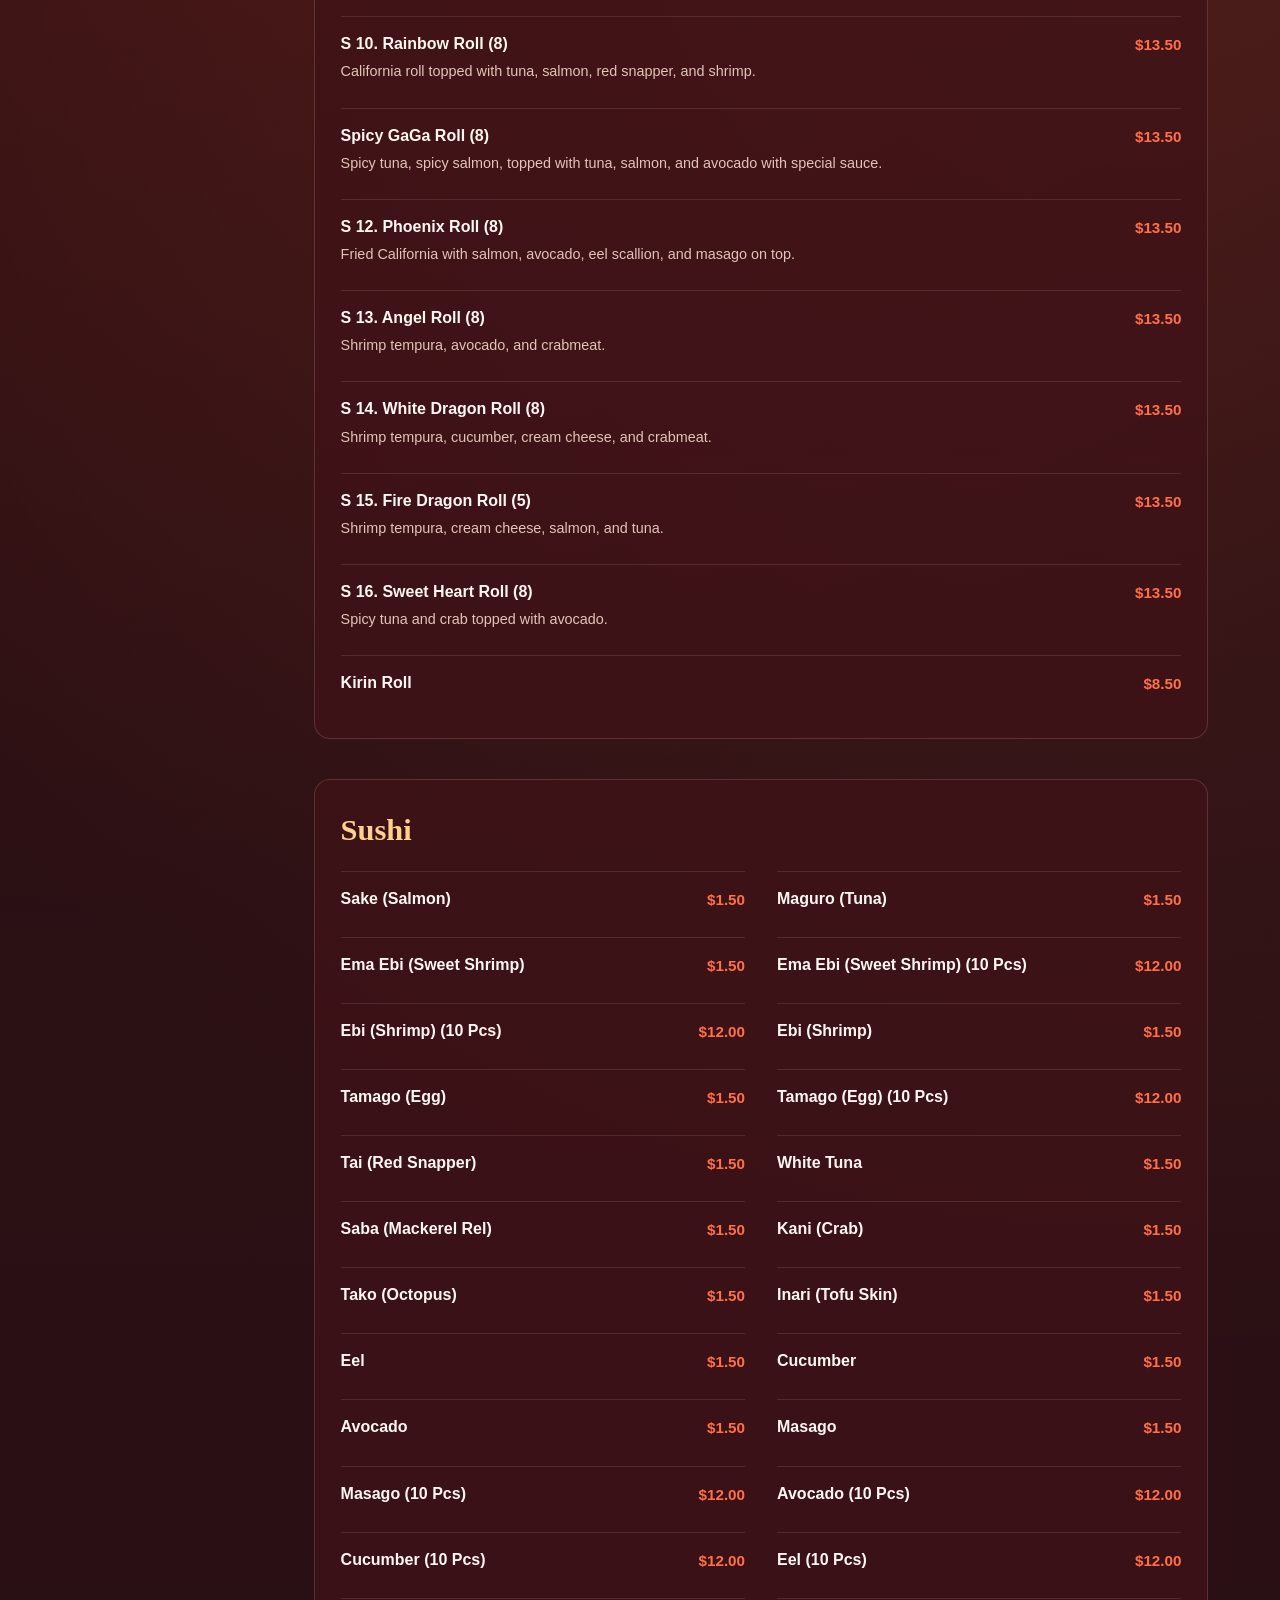
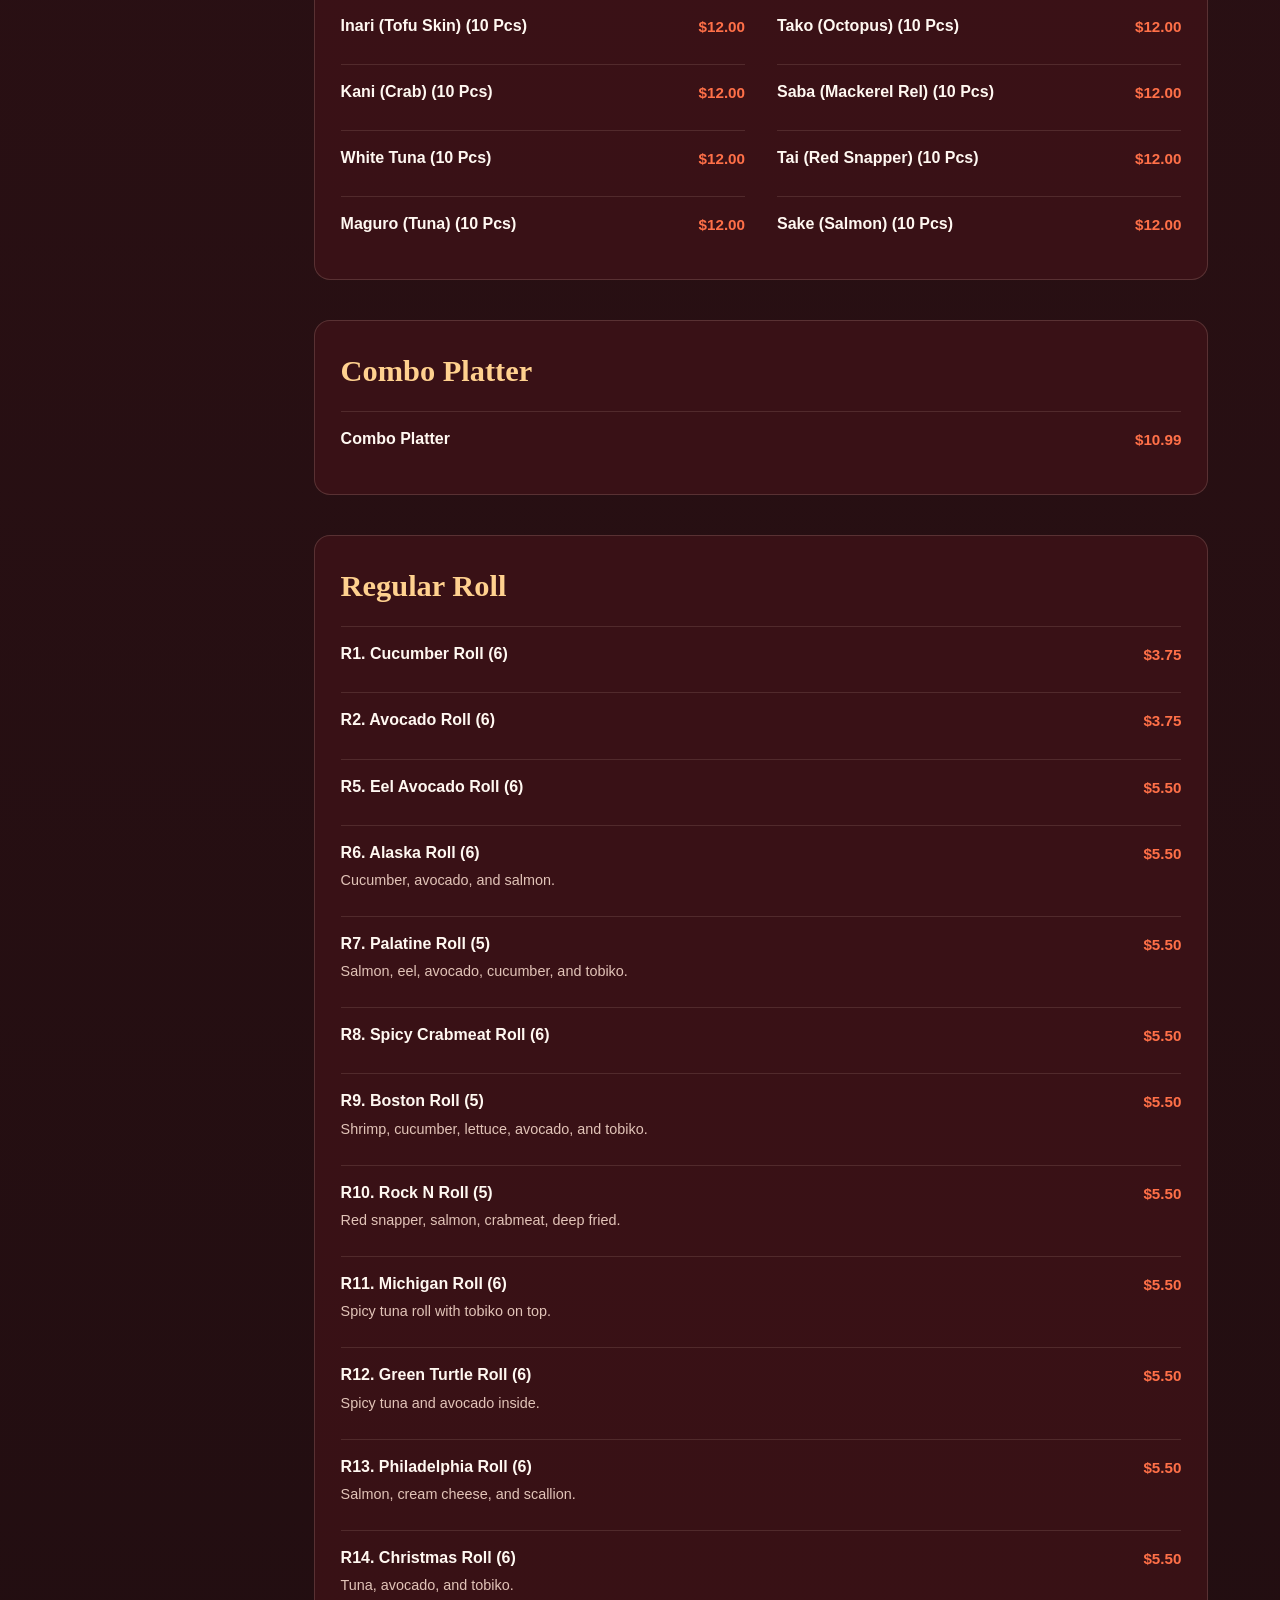
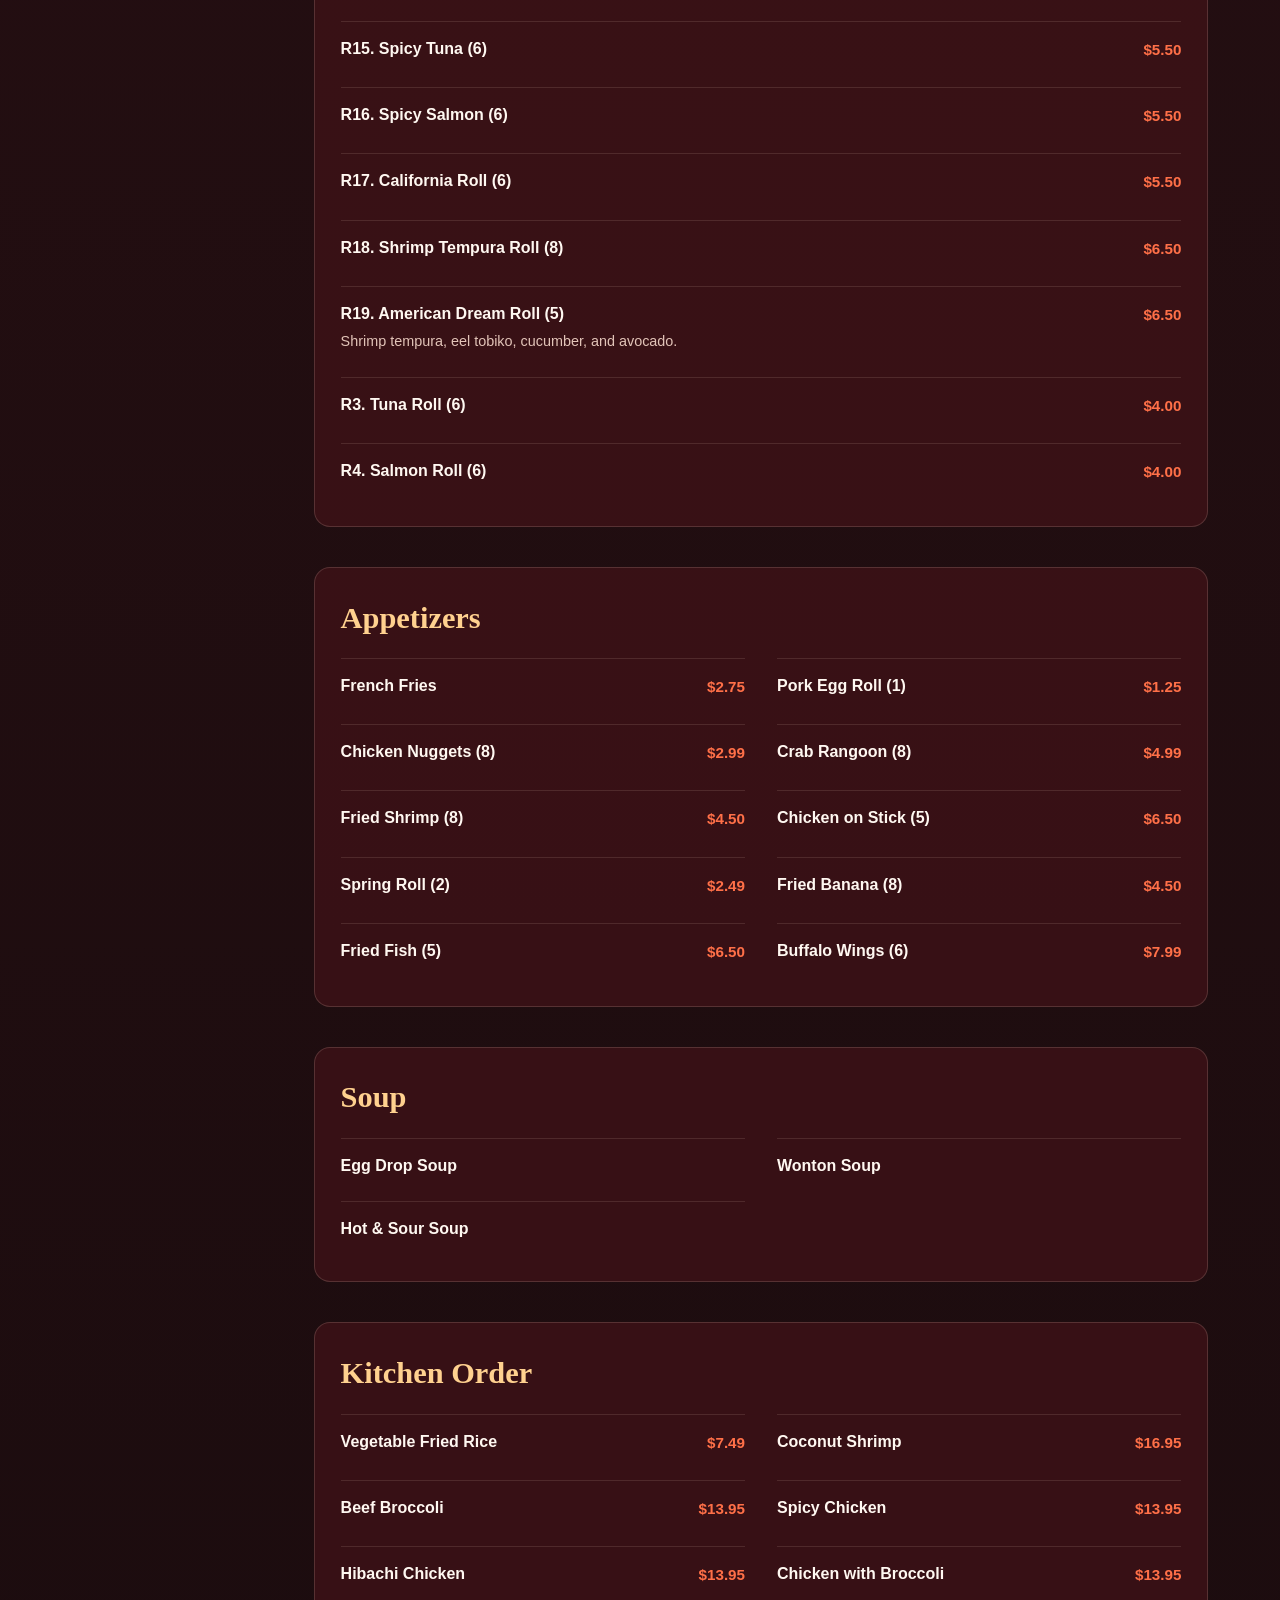
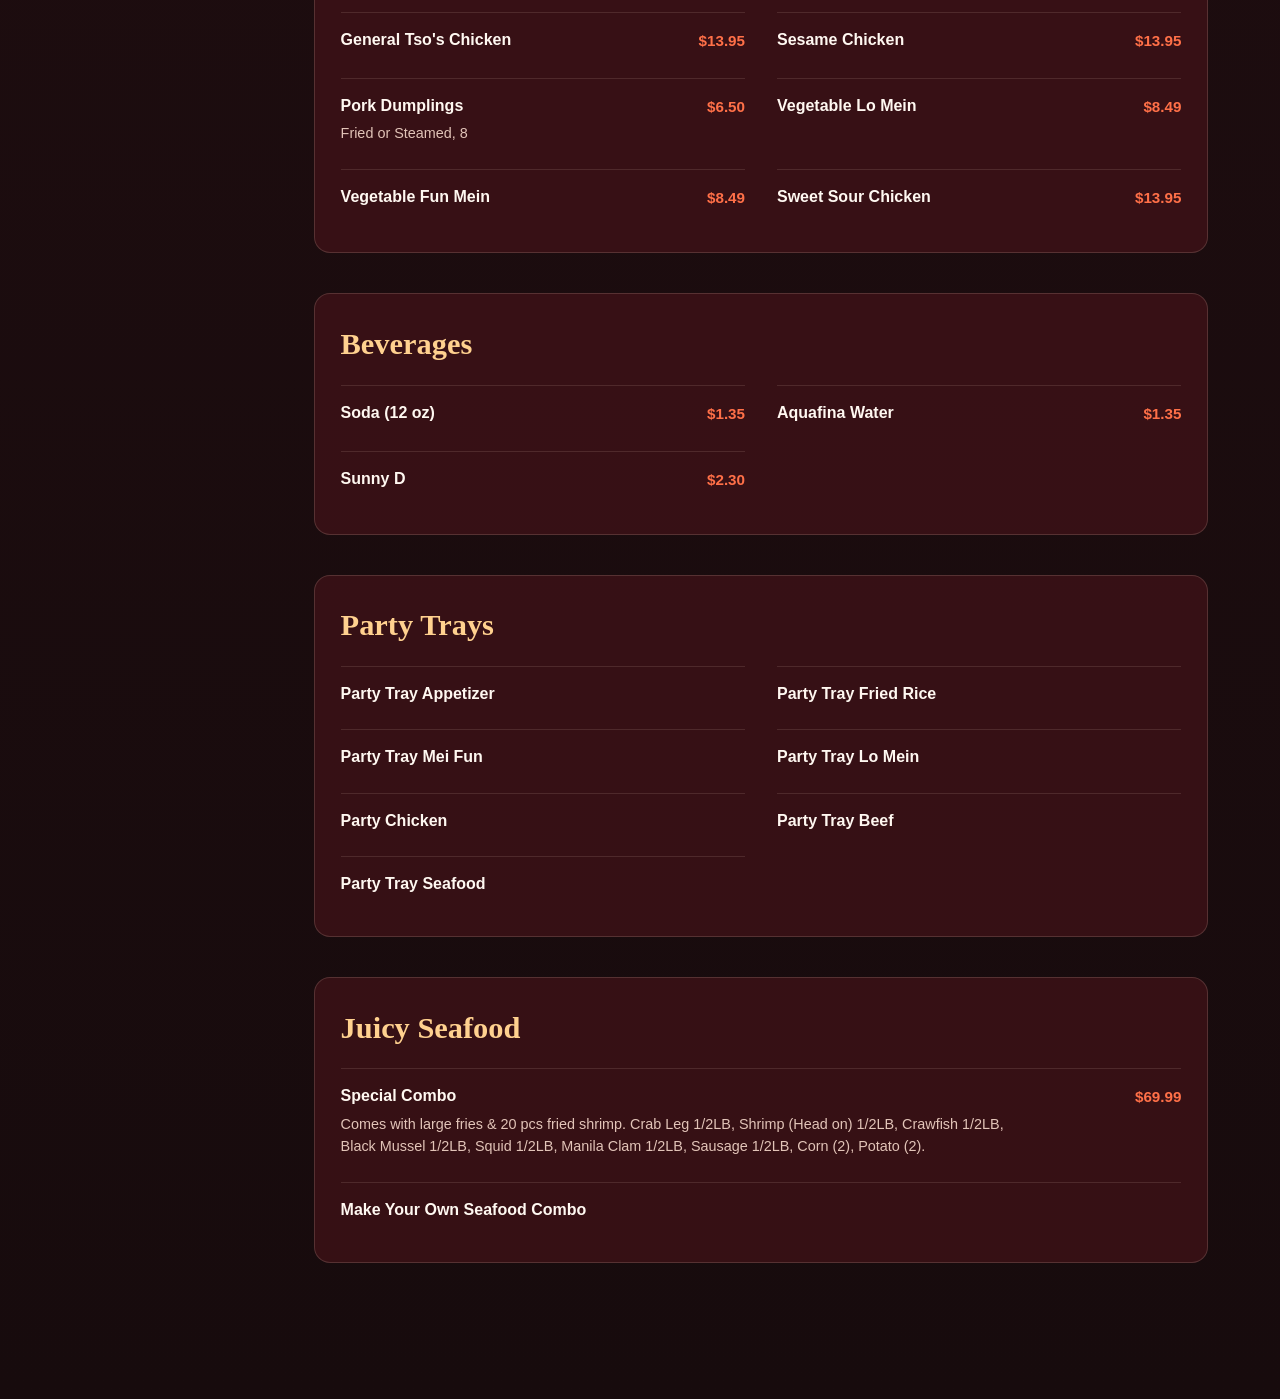
==== commit aa5d99fc: "Refine navigation and hero spacing" ====
--- a/order.html
+++ b/order.html
@@ -13,7 +13,7 @@
             <a class="logo" href="./index.html" aria-label="Flaming Grill home">
                 <img class="logo-image-extracted" src="./images/flaming-grill-transparent.png" alt="Flaming Grill">
             </a>
-            <span class="nav-slogan">Fresh Buffet</span>
+            <span class="nav-slogan">Fire-kissed comfort</span>
             <a class="back-link" href="./index.html">Back to Home</a>
         </div>
     </nav>
--- a/styles.css
+++ b/styles.css
@@ -311,7 +311,7 @@
 .hero {
     max-width: var(--max-width);
     margin: 0 auto;
-    padding: 5.5rem 2rem 5rem;
+    padding: 2.5rem 2rem 5rem;
     display: grid;
     grid-template-columns: 0.96fr 1.04fr;
     gap: 4rem;
@@ -319,7 +319,7 @@
 }
 
 .hero-content {
-    padding-top: 2rem;
+    padding-top: 0;
 }
 
 .eyebrow {
@@ -793,7 +793,7 @@
     }
 
     .hero {
-        padding-top: 4rem;
+        padding-top: 2rem;
     }
 
     .hero-content {
